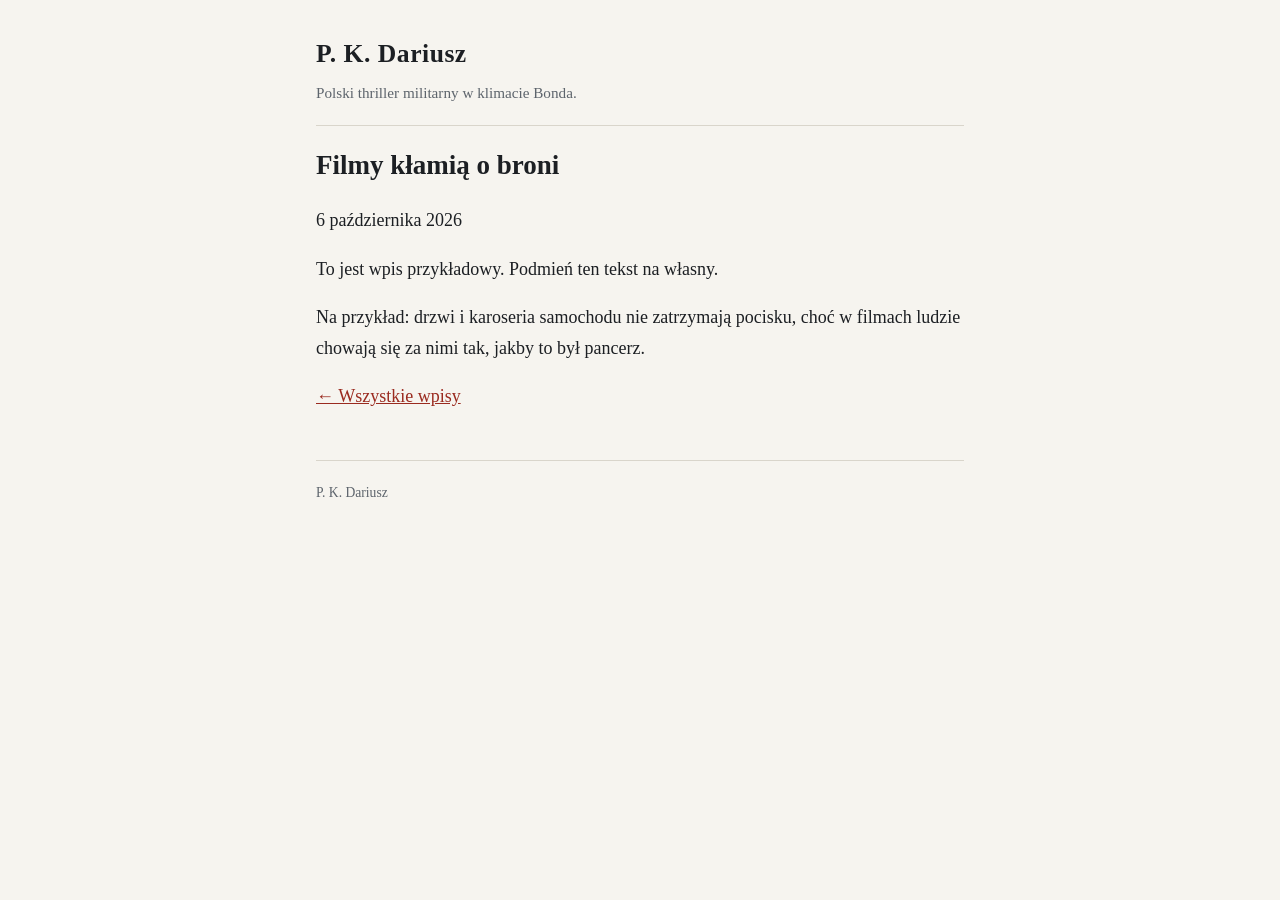
==== posts/pierwszy-wpis.html @ 24a30ac4 "Initial site" ====
<!doctype html>
<html lang="pl">
<head>
<meta charset="utf-8">
<meta name="viewport" content="width=device-width,initial-scale=1">
<title>Filmy kłamią o broni – P. K. Dariusz</title>
<link rel="stylesheet" href="../style.css">
</head>
<body>
<div class="wrap">
<header><a class="brand" href="../index.html">P. K. Dariusz</a><p>Polski thriller militarny w klimacie Bonda.</p></header>
<main>
<article>
<h1>Filmy kłamią o broni</h1>
<time datetime="2026-10-06">6 października 2026</time>
<p>To jest wpis przykładowy. Podmień ten tekst na własny.</p>
<p>Na przykład: drzwi i karoseria samochodu nie zatrzymają pocisku, choć w filmach ludzie chowają się za nimi tak, jakby to był pancerz.</p>
</article>
<p><a href="../index.html">← Wszystkie wpisy</a></p>
</main>
<footer>P. K. Dariusz</footer>
</div>
</body>
</html>
---- style.css ----
:root{--bg:#f6f4ef;--fg:#1c1f23;--muted:#5d646c;--accent:#9a2a1f;--line:#d9d5cb}
@media (prefers-color-scheme:dark){:root{--bg:#14171a;--fg:#e8e6e1;--muted:#9aa1a8;--accent:#e0574a;--line:#2c3237}}
*{box-sizing:border-box}
body{margin:0;background:var(--bg);color:var(--fg);font:18px/1.7 Georgia,'Times New Roman',serif}
.wrap{max-width:680px;margin:0 auto;padding:0 16px}
header{border-bottom:1px solid var(--line);padding:32px 0 20px}
header a.brand{color:var(--fg);text-decoration:none;font-size:1.6rem;font-weight:bold;letter-spacing:.02em}
header p{margin:4px 0 0;color:var(--muted);font-size:.95rem}
h1,h2{line-height:1.25}
a{color:var(--accent)}
.post-list{list-style:none;padding:0}
.post-list li{padding:16px 0;border-bottom:1px solid var(--line)}
.post-list time{display:block;color:var(--muted);font-size:.85rem}
.post-list a{font-size:1.2rem;font-weight:bold;text-decoration:none}
.cta{margin:40px 0;padding:20px;border:1px solid var(--line);border-left:4px solid var(--accent)}
.cta a.btn{display:inline-block;margin-top:8px;padding:8px 16px;background:var(--accent);color:#fff;text-decoration:none;border-radius:3px}
footer{border-top:1px solid var(--line);margin-top:48px;padding:20px 0 40px;color:var(--muted);font-size:.85rem}
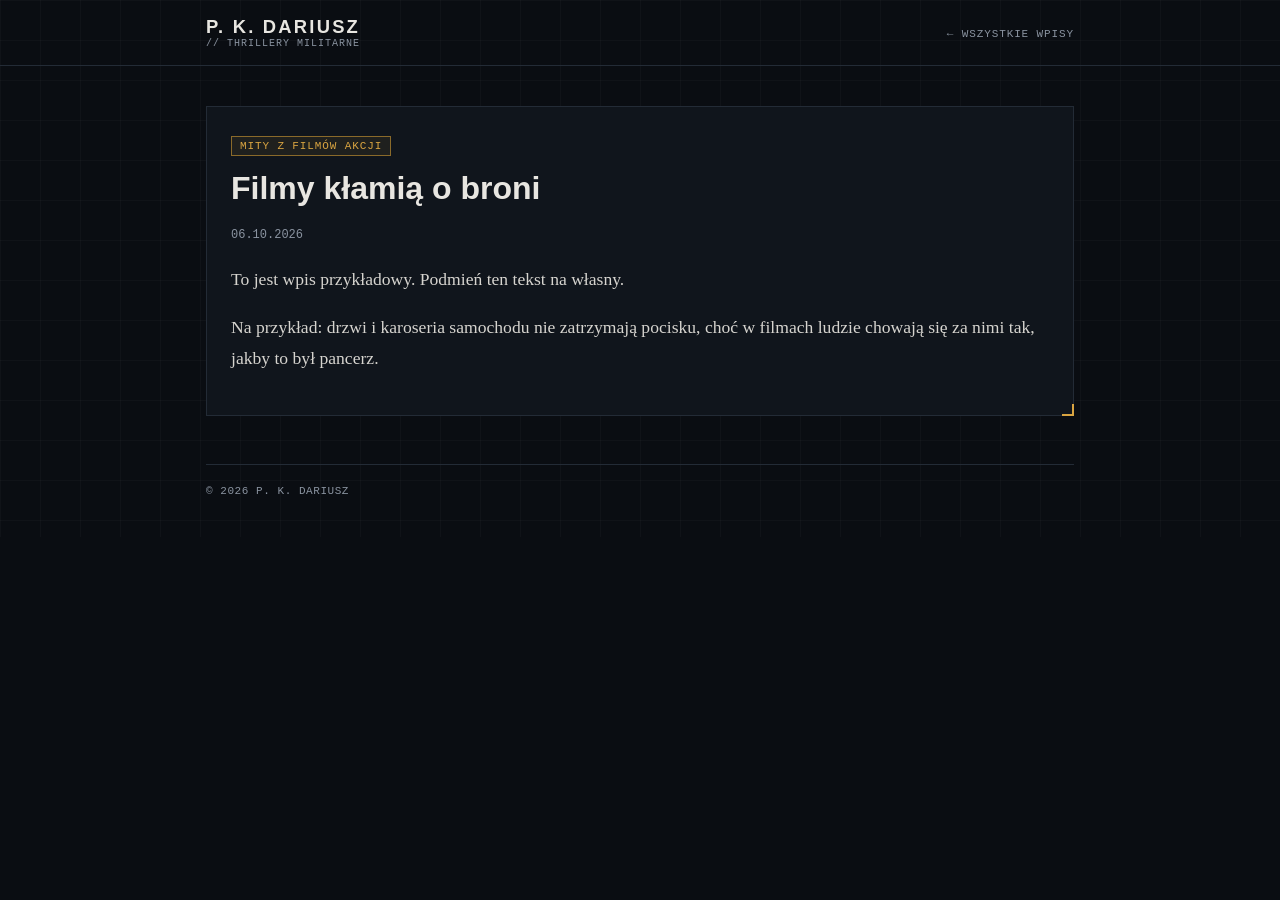
==== commit 9e3d054a: "Restyle site to dark dossier look Co-Authored-By: Claude Sonnet 5.5 <noreply@anthropic.com>" ====
--- a/posts/pierwszy-wpis.html
+++ b/posts/pierwszy-wpis.html
@@ -7,18 +7,19 @@
 <link rel="stylesheet" href="../style.css">
 </head>
 <body>
-<div class="wrap">
-<header><a class="brand" href="../index.html">P. K. Dariusz</a><p>Polski thriller militarny w klimacie Bonda.</p></header>
-<main>
-<article>
+<header class="top"><div class="wrap">
+<a class="brand" href="../index.html">P. K. DARIUSZ<small>// THRILLERY MILITARNE</small></a>
+<nav><a href="../index.html">← Wszystkie wpisy</a></nav>
+</div></header>
+<main class="wrap">
+<article class="panel" style="margin-top:40px">
+<span class="tag">Mity z filmów akcji</span>
 <h1>Filmy kłamią o broni</h1>
-<time datetime="2026-10-06">6 października 2026</time>
+<time datetime="2026-10-06">06.10.2026</time>
 <p>To jest wpis przykładowy. Podmień ten tekst na własny.</p>
 <p>Na przykład: drzwi i karoseria samochodu nie zatrzymają pocisku, choć w filmach ludzie chowają się za nimi tak, jakby to był pancerz.</p>
 </article>
-<p><a href="../index.html">← Wszystkie wpisy</a></p>
 </main>
-<footer>P. K. Dariusz</footer>
-</div>
+<div class="wrap"><footer>© 2026 P. K. DARIUSZ</footer></div>
 </body>
 </html>
--- a/style.css
+++ b/style.css
@@ -1,17 +1,58 @@
-:root{--bg:#f6f4ef;--fg:#1c1f23;--muted:#5d646c;--accent:#9a2a1f;--line:#d9d5cb}
-@media (prefers-color-scheme:dark){:root{--bg:#14171a;--fg:#e8e6e1;--muted:#9aa1a8;--accent:#e0574a;--line:#2c3237}}
+:root{--bg:#0a0d12;--panel:#10151c;--panel2:#0d1117;--line:#232b36;--fg:#e8e6e1;--muted:#8a93a0;--gold:#d9a441;--gold-d:#8a6a2a;--red:#d1493c;--green:#2fbf71;
+--mono:Consolas,"SFMono-Regular","Courier New",monospace;--sans:"Segoe UI",Arial,Helvetica,sans-serif;--serif:Georgia,"Times New Roman",serif}
 *{box-sizing:border-box}
-body{margin:0;background:var(--bg);color:var(--fg);font:18px/1.7 Georgia,'Times New Roman',serif}
-.wrap{max-width:680px;margin:0 auto;padding:0 16px}
-header{border-bottom:1px solid var(--line);padding:32px 0 20px}
-header a.brand{color:var(--fg);text-decoration:none;font-size:1.6rem;font-weight:bold;letter-spacing:.02em}
-header p{margin:4px 0 0;color:var(--muted);font-size:.95rem}
-h1,h2{line-height:1.25}
-a{color:var(--accent)}
-.post-list{list-style:none;padding:0}
-.post-list li{padding:16px 0;border-bottom:1px solid var(--line)}
-.post-list time{display:block;color:var(--muted);font-size:.85rem}
-.post-list a{font-size:1.2rem;font-weight:bold;text-decoration:none}
-.cta{margin:40px 0;padding:20px;border:1px solid var(--line);border-left:4px solid var(--accent)}
-.cta a.btn{display:inline-block;margin-top:8px;padding:8px 16px;background:var(--accent);color:#fff;text-decoration:none;border-radius:3px}
-footer{border-top:1px solid var(--line);margin-top:48px;padding:20px 0 40px;color:var(--muted);font-size:.85rem}
+html{background:var(--bg)}
+body{margin:0;color:var(--fg);font:16px/1.65 var(--sans);background:
+linear-gradient(rgba(255,255,255,.025) 1px,transparent 1px) 0 0/40px 40px,
+linear-gradient(90deg,rgba(255,255,255,.025) 1px,transparent 1px) 0 0/40px 40px,var(--bg)}
+a{color:var(--gold)}
+.wrap{max-width:900px;margin:0 auto;padding:0 16px}
+.ticker{border-bottom:1px solid var(--line);background:#07090d;font:11px var(--mono);letter-spacing:.06em;color:var(--muted)}
+.ticker .wrap{display:flex;justify-content:space-between;gap:12px;padding-top:6px;padding-bottom:6px;flex-wrap:wrap}
+.ticker .red{color:var(--red)}.ticker .gold{color:var(--gold)}
+header.top{border-bottom:1px solid var(--line);padding:16px 0}
+header.top .wrap{display:flex;justify-content:space-between;align-items:center;gap:16px;flex-wrap:wrap}
+.brand{color:var(--fg);text-decoration:none;font-weight:800;font-size:1.15rem;letter-spacing:.12em;line-height:1.2}
+.brand small{display:block;font:10px var(--mono);color:var(--muted);letter-spacing:.1em;font-weight:400}
+nav a{font:11px var(--mono);letter-spacing:.08em;text-transform:uppercase;color:var(--muted);text-decoration:none;margin-left:16px}
+nav a:hover{color:var(--gold)}
+.tag{display:inline-block;font:11px var(--mono);letter-spacing:.08em;text-transform:uppercase;color:var(--gold);border:1px solid var(--gold-d);background:rgba(217,164,65,.07);padding:3px 8px}
+.tag.red{color:var(--red);border-color:#6b2a24;background:rgba(209,73,60,.07)}
+.tag.green{color:var(--green);border-color:#1f6b45;background:rgba(47,191,113,.07)}
+.hero{padding:48px 0 32px}
+.hero h1{font-size:clamp(2rem,6vw,3.2rem);line-height:1.1;margin:16px 0 12px;font-weight:800;letter-spacing:-.01em}
+.hero h1 span{color:var(--gold)}
+.hero p{color:var(--muted);max-width:620px;margin:0}
+.stats{display:grid;grid-template-columns:repeat(3,1fr);gap:8px;margin:28px 0 0}
+.stat{border:1px solid var(--line);background:var(--panel);padding:12px;text-align:center}
+.stat b{display:block;font-size:1.3rem;color:var(--gold)}
+.stat span{font:10px var(--mono);letter-spacing:.08em;color:var(--muted);text-transform:uppercase}
+.panel{position:relative;border:1px solid var(--line);background:var(--panel);padding:24px;margin:24px 0}
+.panel::after{content:"";position:absolute;right:-1px;bottom:-1px;width:10px;height:10px;border-right:2px solid var(--gold);border-bottom:2px solid var(--gold)}
+.label{font:11px var(--mono);letter-spacing:.1em;text-transform:uppercase;color:var(--muted);margin:0 0 8px}
+h2{font-size:1.5rem;margin:6px 0 10px;line-height:1.25}
+h2 .sub{color:var(--gold);font:600 .8rem var(--mono);letter-spacing:.08em;margin-left:8px}
+.book h2{margin-top:12px}
+.grid2{display:grid;grid-template-columns:1fr 1fr;gap:8px;margin:14px 0}
+.cell{border:1px solid var(--line);background:var(--panel2);padding:10px 12px}
+.cell .label{margin:0 0 2px;font-size:10px}
+.cell strong{font:13px var(--mono);color:var(--gold)}
+.note{border-left:3px solid var(--gold);background:var(--panel2);padding:12px 16px;margin:14px 0;color:#c9ccd1;font-size:.95rem}
+.note .label{color:var(--gold)}
+blockquote{margin:16px 0 0;padding-top:12px;border-top:1px solid var(--line);font:italic 1rem var(--serif);color:#c9ccd1}
+.chips{display:flex;flex-wrap:wrap;gap:6px;margin:10px 0}
+.chips span{font:11px var(--mono);border:1px solid var(--line);background:var(--panel2);padding:3px 8px;color:var(--muted)}
+.btn{display:inline-block;margin:8px 8px 0 0;padding:10px 18px;background:var(--gold);color:#0a0d12;font:700 12px var(--mono);letter-spacing:.08em;text-transform:uppercase;text-decoration:none}
+.btn.ghost{background:transparent;color:var(--gold);border:1px solid var(--gold-d)}
+.btn:hover{filter:brightness(1.12)}
+.redacted{background:repeating-linear-gradient(90deg,#161c25 0 14px,#10151c 14px 18px);height:14px;margin:8px 0;opacity:.9}
+.posts{list-style:none;margin:0;padding:0}
+.posts li{display:flex;gap:16px;align-items:baseline;padding:14px 0;border-bottom:1px solid var(--line)}
+.posts time{font:12px var(--mono);color:var(--muted);min-width:96px}
+.posts a{color:var(--fg);text-decoration:none;font-weight:600;font-size:1.05rem}
+.posts a:hover{color:var(--gold)}
+article h1{font-size:2rem;line-height:1.2;margin:12px 0}
+article time{font:12px var(--mono);color:var(--muted)}
+article p{font-family:var(--serif);font-size:1.1rem;line-height:1.75;color:#d6d4cf}
+footer{border-top:1px solid var(--line);margin-top:48px;padding:20px 0 40px;font:11px var(--mono);color:var(--muted);letter-spacing:.05em}
+@media(max-width:560px){.grid2{grid-template-columns:1fr}.posts li{flex-direction:column;gap:2px}nav a{margin:0 12px 0 0}}
